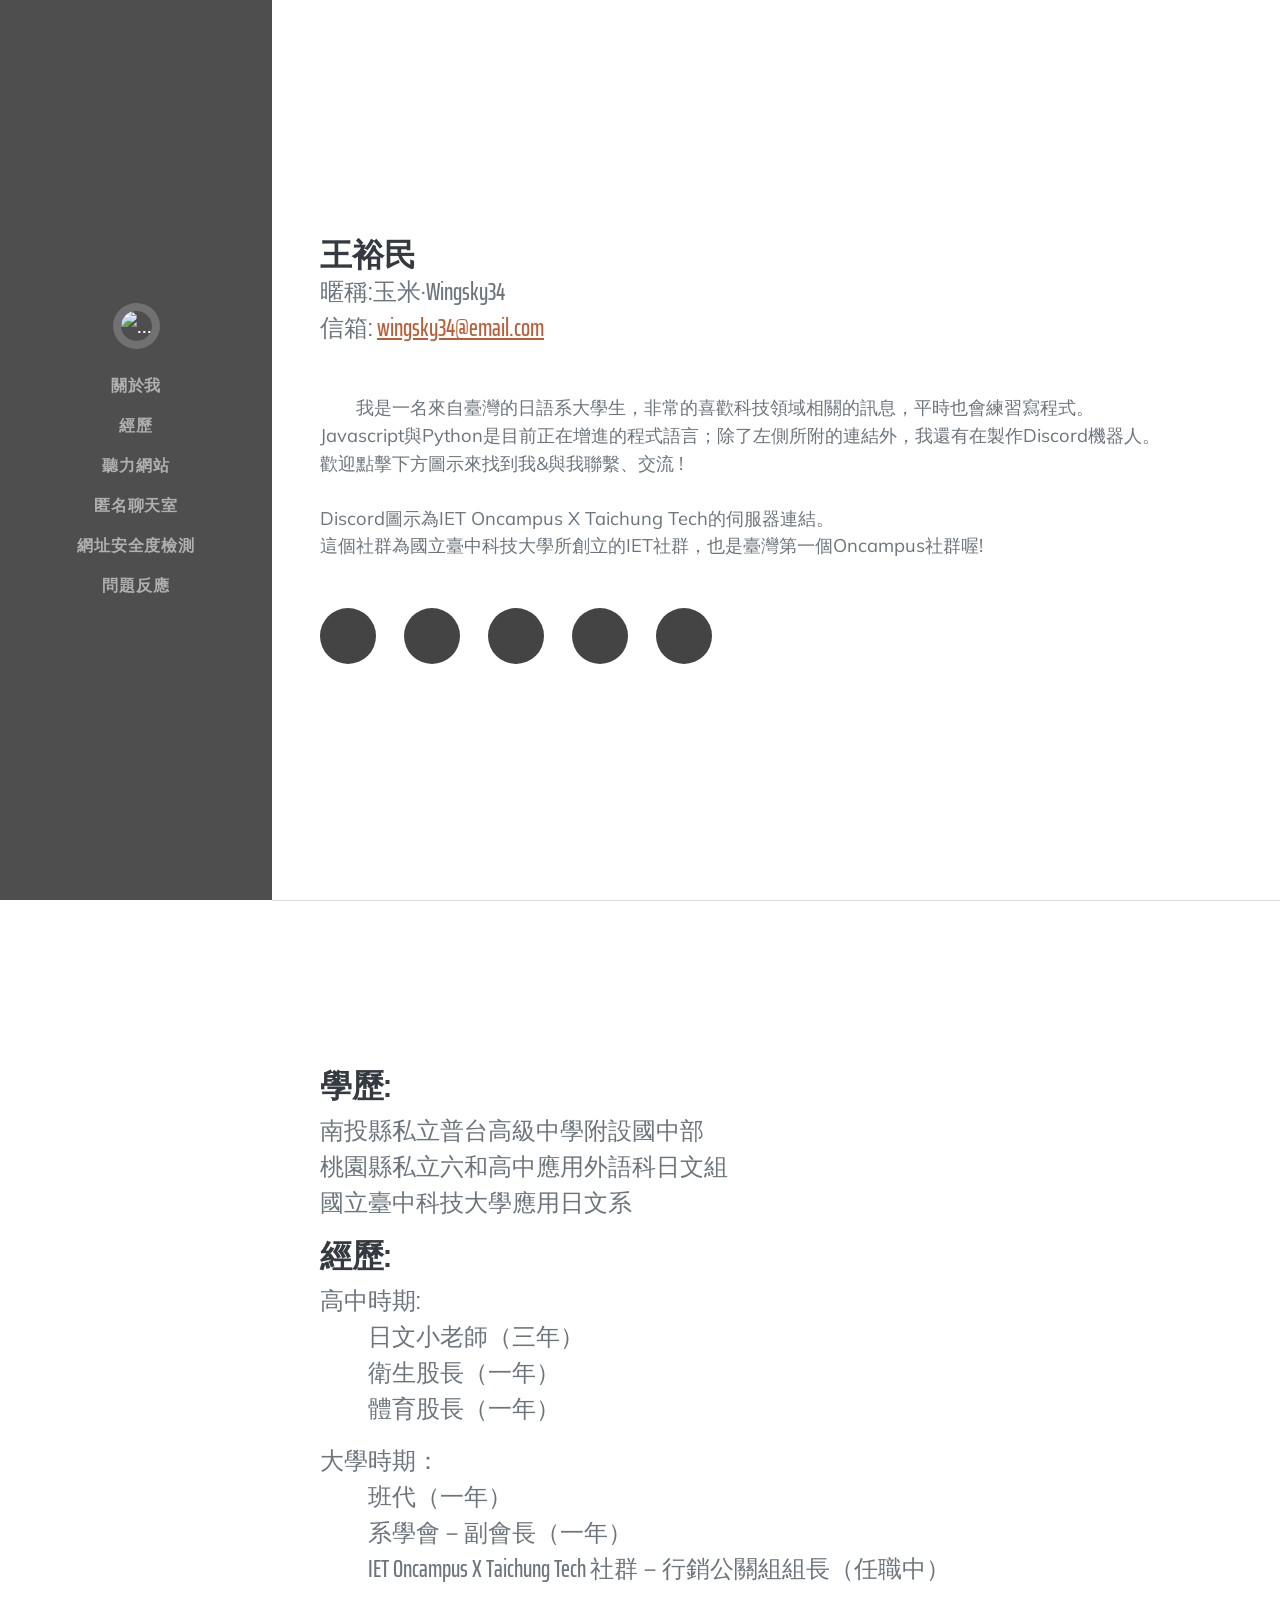
==== index.html @ e419d309 "Update index.html" ====
<!DOCTYPE html>
<html lang="zh-TW">

<head>
    <meta charset="utf-8" />
    <meta name="viewport" content="width=device-width, initial-scale=1, shrink-to-fit=no" />
    <meta name="description" content="玉米的個人網站，分享&介紹我的作品、經歷" />
    <meta name="keywords" content="玉米,wingsky34,玉米的個人網站,斜槓人生,應日系,code,自學,程式,corn,minecraft,Minecraft,Javascript,自架,分享,sharing" />
    <meta name="author" content="玉米，喜歡程式的應日系-斜槓人生" />
    <title>玉米的個人網站</title>
    <link rel="icon" type="image/x-icon" href="assets/img/logo.ico" />

    <script src="https://use.fontawesome.com/releases/v5.15.3/js/all.js" crossorigin="anonymous"></script>

    <link href="https://fonts.googleapis.com/css?family=Saira+Extra+Condensed:500,700" rel="stylesheet" type="text/css" />
    <link href="https://fonts.googleapis.com/css?family=Muli:400,400i,800,800i" rel="stylesheet" type="text/css" />

    <link href="css/styles.css" rel="stylesheet" />
</head>

<body id="page-top">

    <nav class="navbar navbar-expand-lg navbar-dark bg-primary fixed-top" id="sideNav">
        <a class="navbar-brand js-scroll-trigger">
            <span class="d-block d-lg-none">其他連結</span>
            <span class="d-none d-lg-block"><img class="img-fluid img-profile rounded-circle mx-auto mb-2"
                    src="assets/img/profile.jpg" alt="..." /></span>
        </a>
        <button class="navbar-toggler" type="button" data-bs-toggle="collapse" data-bs-target="#navbarResponsive" aria-controls="navbarResponsive" aria-expanded="false" aria-label="Toggle navigation"><span
                class="navbar-toggler-icon"></span></button>
        <div class="collapse navbar-collapse" id="navbarResponsive">
            <ul class="navbar-nav">
                <li class="nav-item"><a class="nav-link js-scroll-trigger" href="#about">關於我</a></li>
                <li class="nav-item"><a class="nav-link js-scroll-trigger" href="#experience">經歷</a></li>
                <li class="nav-item"><a class="nav-link js-scroll-trigger" href="https://aj-homework.github.io/">聽力網站</a></li>
                <li class="nav-item"><a class="nav-link js-scroll-trigger" href="http://corn323.myftp.org:3000">匿名聊天室</a></li>
                <li class="nav-item"><a class="nav-link js-scroll-trigger" href="http://corn323.myftp.org:12345/">網址安全度檢測</a></li>
                <li class="nav-item"><a class="nav-link js-scroll-trigger" href="./quetion/">問題反應</a></li>
            </ul>
        </div>
    </nav>

    <div class="container-fluid p-0">

        <section class="resume-section" id="about">
            <div class="resume-section-content">
                <h3 class="mb-0">
                    王裕民
                </h3>
                <div class="subheading mb-5">
                    暱稱:玉米·Wingsky34</br>信箱:
                    <a href="mailto:name@email.com">wingsky34@email.com</a>
                </div>
                <p class="lead mb-5">　　我是一名來自臺灣的日語系大學生，非常的喜歡科技領域相關的訊息，平時也會練習寫程式。
                    </br> Javascript與Python是目前正在增進的程式語言；除了左側所附的連結外，我還有在製作Discord機器人。
                    </br> 歡迎點擊下方圖示來找到我&與我聯繫、交流 !
                    </br>
                    </br>Discord圖示為IET Oncampus X Taichung Tech的伺服器連結。
                    </br>這個社群為國立臺中科技大學所創立的IET社群，也是臺灣第一個Oncampus社群喔!</p>
                <div class="social-icons">
                    <a class="social-icon" href="https://www.instagram.com/wingsky34/"><i
                            class="fab fa-instagram"></i></a>
                    <a class="social-icon" href="https://github.com/corn323"><i class="fab fa-github"></i></a>
                    <a class="social-icon" href="https://twitter.com/BotTest0323"><i class="fab fa-twitter"></i></a>
                    <a class="social-icon" href="https://www.facebook.com/Wingsky34"><i
                            class="fab fa-facebook-f"></i></a>
                    <a class="social-icon" href="https://discord.gg/NaQr5fT7fp"><i class="fab fa-discord"></i></a>
                </div>
            </div>
        </section>

        <hr class="m-0" />

        <section class="resume-section" id="experience">
            <div class="resume-section-content">
                <div class="subheading mb-5">
                    <h3>
                        學歷:
                    </h3>
                    南投縣私立普台高級中學附設國中部</br>
                    桃園縣私立六和高中應用外語科日文組</br>
                    國立臺中科技大學應用日文系
                    <p></p>
                    <h3>
                        經歷:
                    </h3>高中時期:
                    </br>　　日文小老師（三年）
                    </br>　　衛生股長（一年）
                    </br>　　體育股長（一年）
                    <p></p>
                    大學時期：
                    </br>　　班代（一年）
                    </br>　　系學會－副會長（一年）
                    </br>　　IET Oncampus X Taichung Tech 社群－行銷公關組組長（任職中）
                </div>
            </div>
        </section>

        <script src="https://cdn.jsdelivr.net/npm/bootstrap@5.1.0/dist/js/bootstrap.bundle.min.js"></script>

        <script src="js/scripts.js"></script>
</body>

</html>
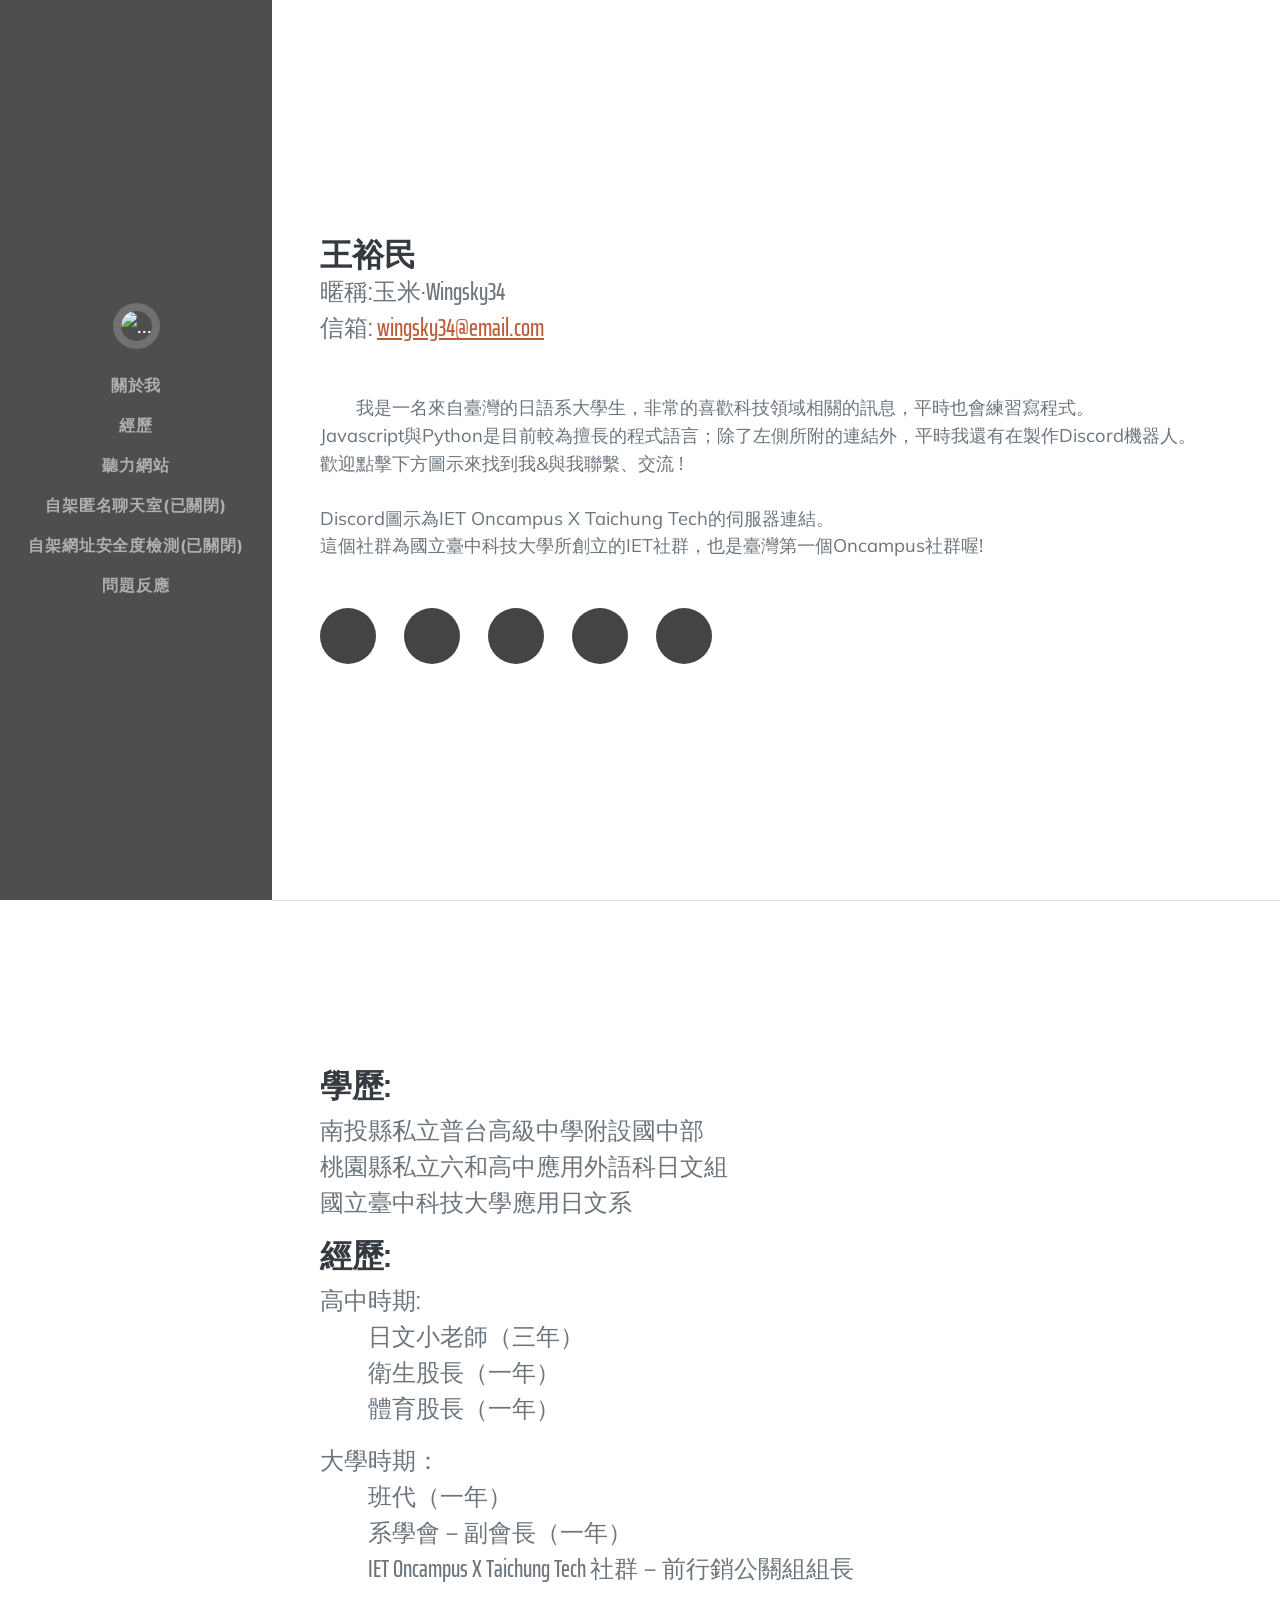
==== commit c7b0bd18: "Update index.html" ====
--- a/index.html
+++ b/index.html
@@ -33,8 +33,8 @@
                 <li class="nav-item"><a class="nav-link js-scroll-trigger" href="#about">關於我</a></li>
                 <li class="nav-item"><a class="nav-link js-scroll-trigger" href="#experience">經歷</a></li>
                 <li class="nav-item"><a class="nav-link js-scroll-trigger" href="https://aj-homework.github.io/">聽力網站</a></li>
-                <li class="nav-item"><a class="nav-link js-scroll-trigger" href="http://corn323.myftp.org:3000">匿名聊天室</a></li>
-                <li class="nav-item"><a class="nav-link js-scroll-trigger" href="http://corn323.myftp.org:12345/">網址安全度檢測</a></li>
+                <li class="nav-item"><a class="nav-link js-scroll-trigger" href="http://corn323.myftp.org:3000">自架匿名聊天室(已關閉)</a></li>
+                <li class="nav-item"><a class="nav-link js-scroll-trigger" href="http://corn323.myftp.org:12345/">自架網址安全度檢測(已關閉)</a></li>
                 <li class="nav-item"><a class="nav-link js-scroll-trigger" href="./quetion/">問題反應</a></li>
             </ul>
         </div>
@@ -52,7 +52,7 @@
                     <a href="mailto:name@email.com">wingsky34@email.com</a>
                 </div>
                 <p class="lead mb-5">　　我是一名來自臺灣的日語系大學生，非常的喜歡科技領域相關的訊息，平時也會練習寫程式。
-                    </br> Javascript與Python是目前正在增進的程式語言；除了左側所附的連結外，我還有在製作Discord機器人。
+                    </br> Javascript與Python是目前較為擅長的程式語言；除了左側所附的連結外，平時我還有在製作Discord機器人。
                     </br> 歡迎點擊下方圖示來找到我&與我聯繫、交流 !
                     </br>
                     </br>Discord圖示為IET Oncampus X Taichung Tech的伺服器連結。
@@ -91,7 +91,7 @@
                     大學時期：
                     </br>　　班代（一年）
                     </br>　　系學會－副會長（一年）
-                    </br>　　IET Oncampus X Taichung Tech 社群－行銷公關組組長（任職中）
+                    </br>　　IET Oncampus X Taichung Tech 社群－前行銷公關組組長
                 </div>
             </div>
         </section>
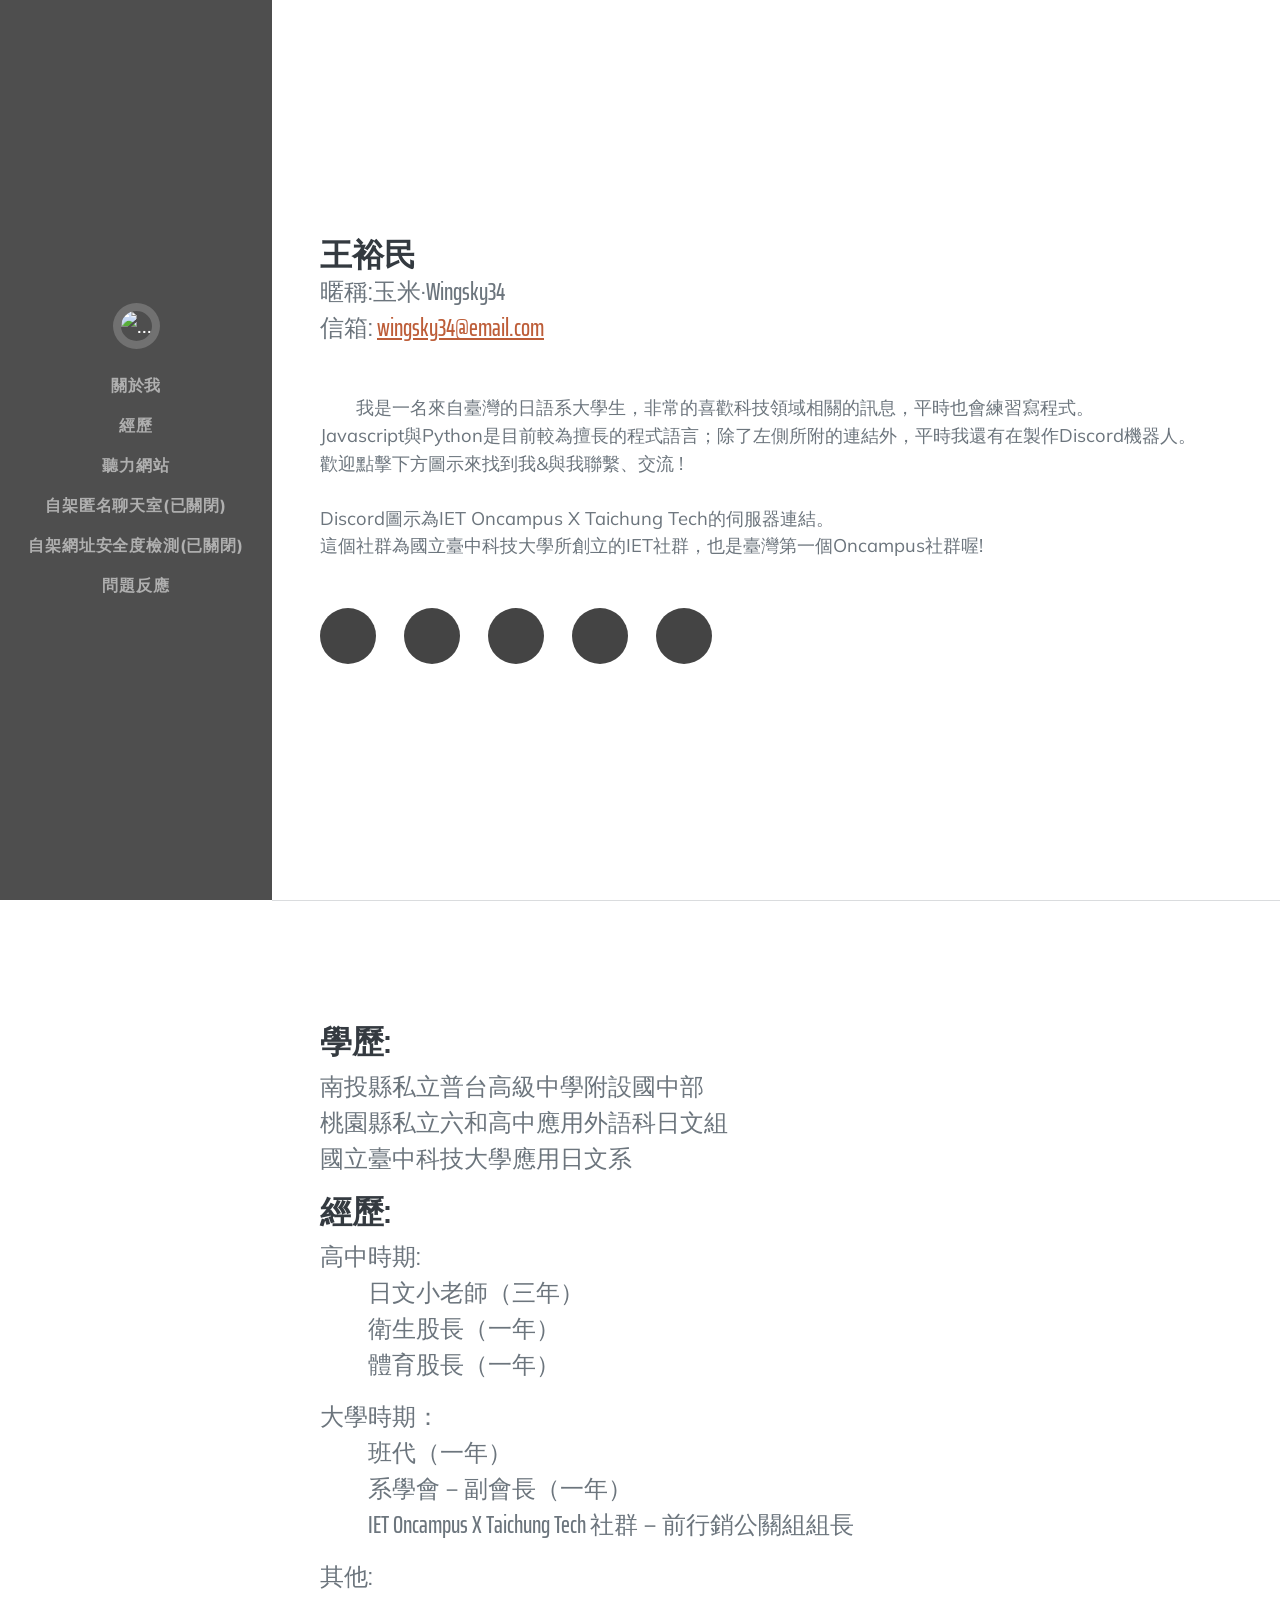
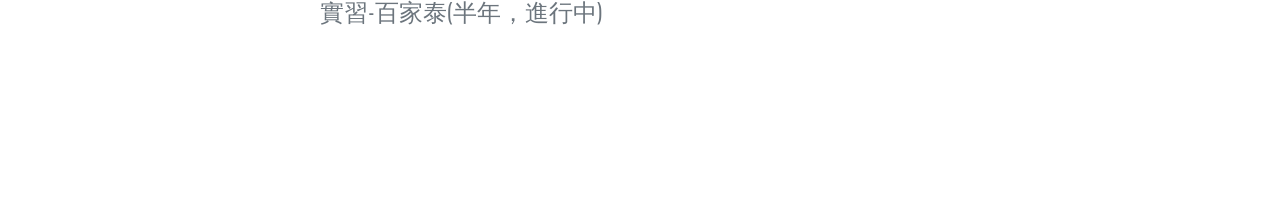
==== commit 8d243b2f: "Update index.html" ====
--- a/index.html
+++ b/index.html
@@ -92,6 +92,10 @@
                     </br>　　班代（一年）
                     </br>　　系學會－副會長（一年）
                     </br>　　IET Oncampus X Taichung Tech 社群－前行銷公關組組長
+                    <p></p>
+                    其他:
+                    </br>   實習-百家泰(半年，進行中)
+                    </br>
                 </div>
             </div>
         </section>
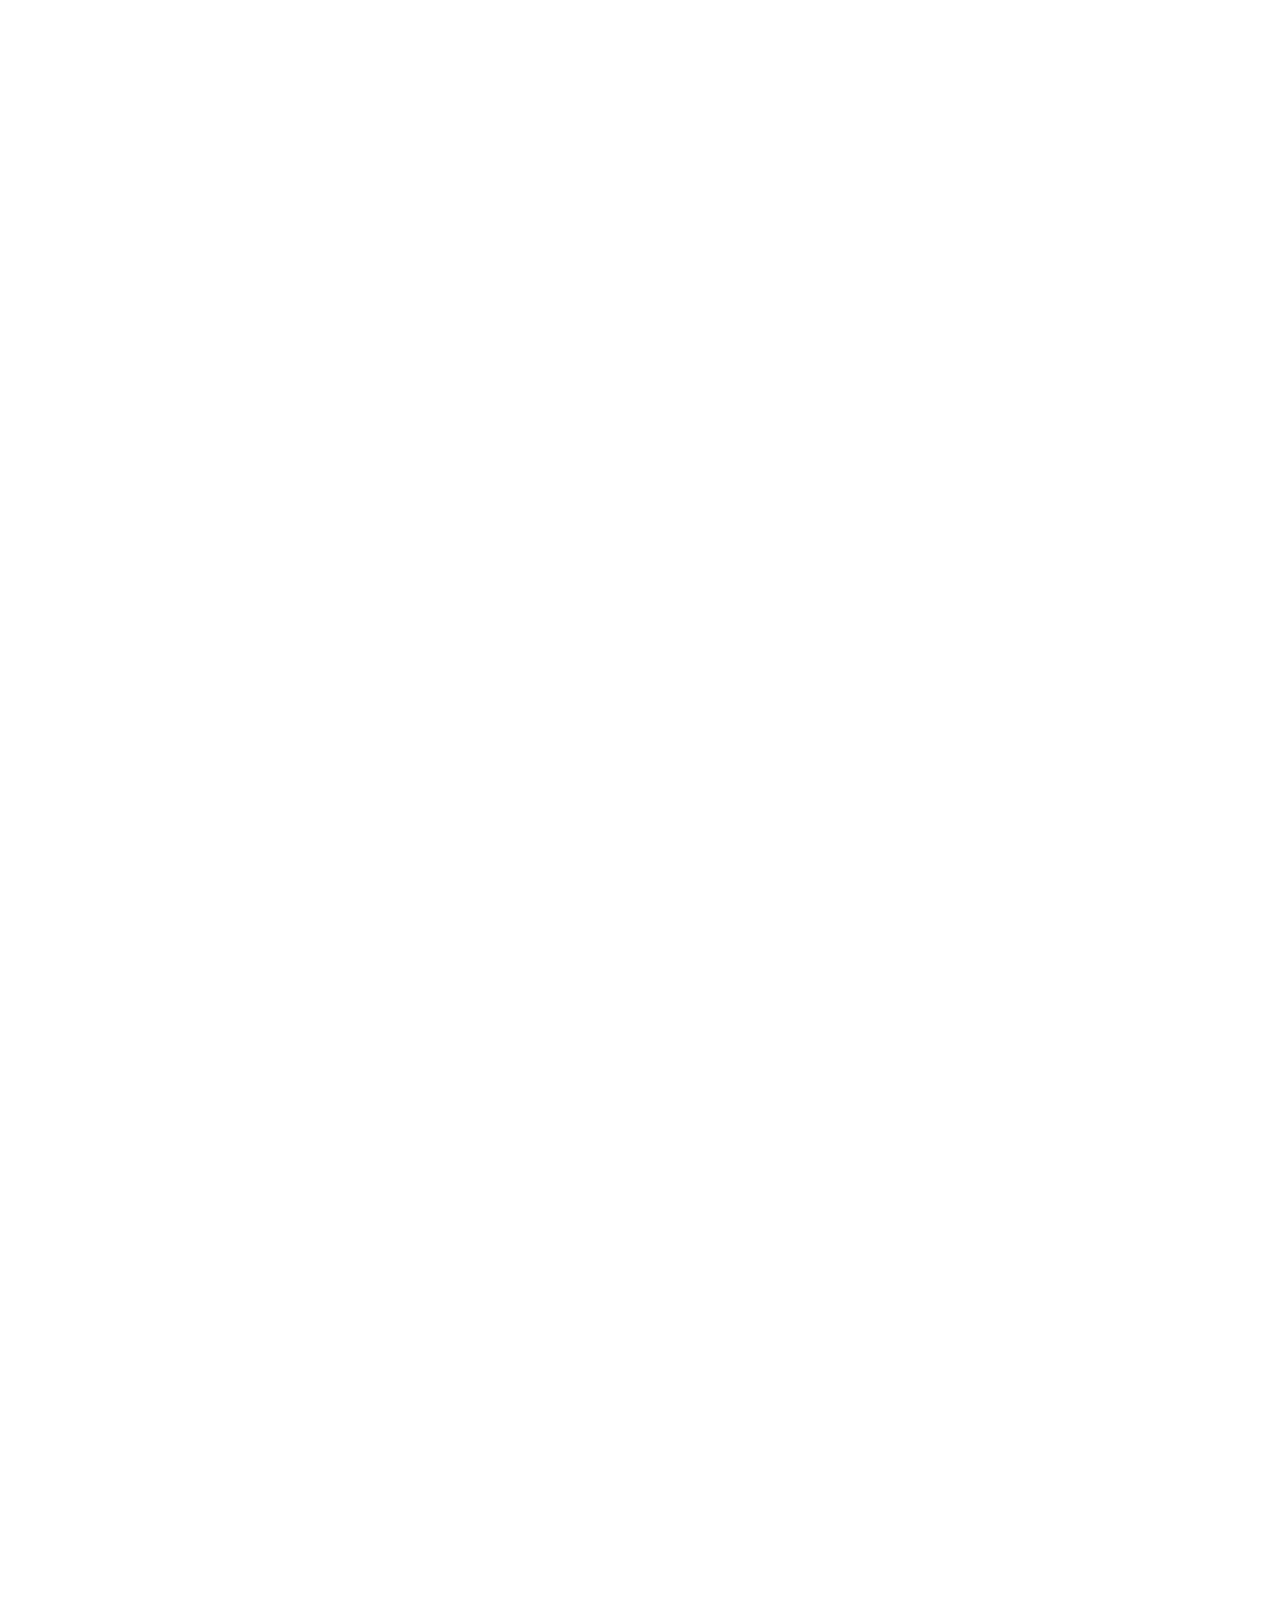
==== commit c30d2b80: "Update index.html" ====
--- a/index.html
+++ b/index.html
@@ -9,9 +9,22 @@
     <meta name="author" content="玉米，喜歡程式的應日系-斜槓人生" />
     <title>玉米的個人網站</title>
     <link rel="icon" type="image/x-icon" href="assets/img/logo.ico" />
-
+    <noscript><p style="font-size:70px;">對不起，你的瀏覽器不支持或禁用了JavaScript，無法正常使用此網站</p></noscript>
     <script src="https://use.fontawesome.com/releases/v5.15.3/js/all.js" crossorigin="anonymous"></script>
-
+    <script type="text/javascript"> 
+    window.oncontextmenu=function(){return false;} 
+    window.onkeydown = window.onkeyup = window.onkeypress = function () { 
+        window.event.returnValue = false; 
+        return false; 
+    } 
+    var h = window.innerHeight,w=window.innerWidth; 
+    window.onresize = function () { 
+        if (h!= window.innerHeight||w!=window.innerWidth){ 
+            window.close(); 
+            window.location = "about:blank"; 
+        } 
+    }
+    </script>
     <link href="https://fonts.googleapis.com/css?family=Saira+Extra+Condensed:500,700" rel="stylesheet" type="text/css" />
     <link href="https://fonts.googleapis.com/css?family=Muli:400,400i,800,800i" rel="stylesheet" type="text/css" />
 
